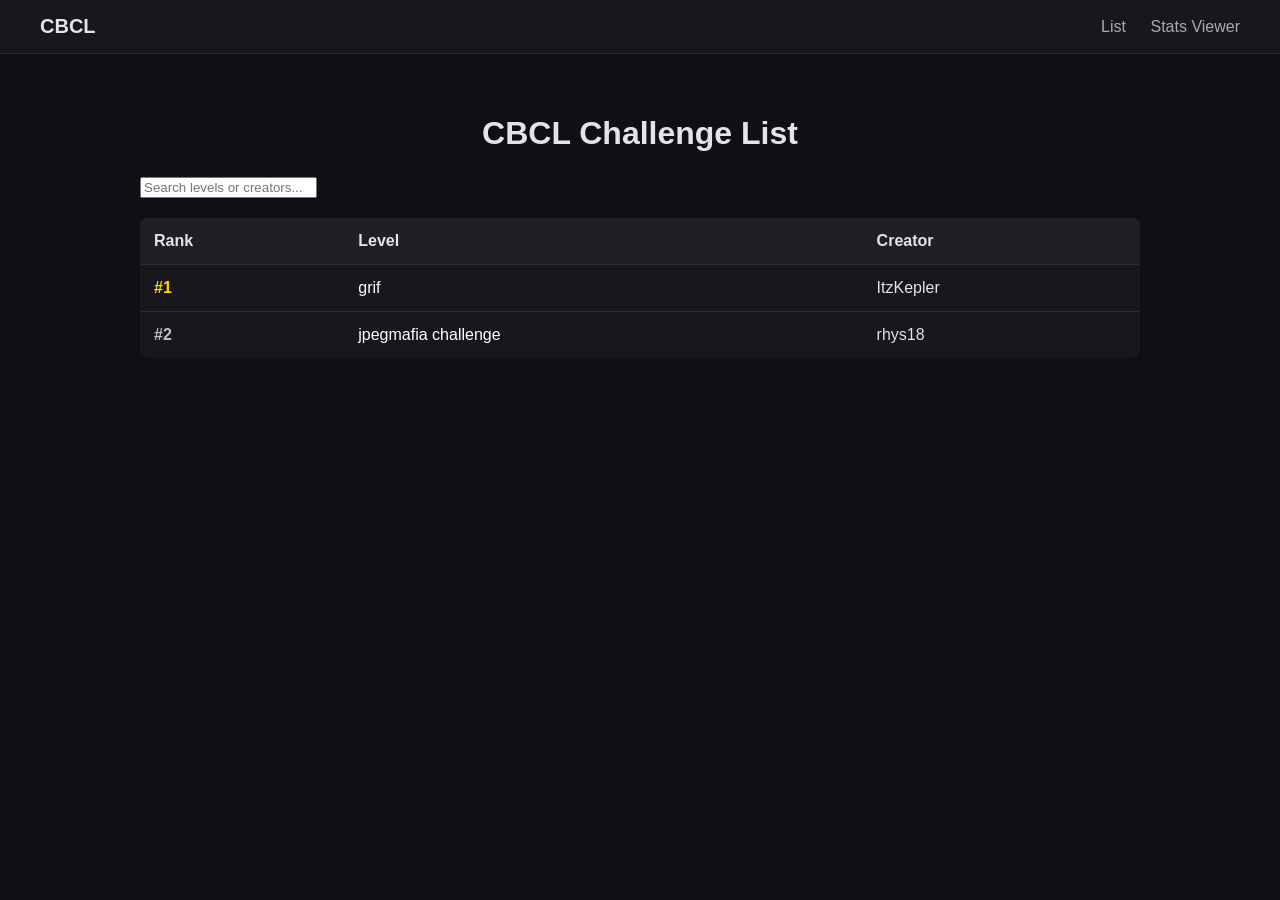
==== index.html @ 97a8349b "first update" ====
<!DOCTYPE html>
<html>
<head>
<meta charset="UTF-8">
<title>CBCL - Challenge List</title>
<link rel="stylesheet" href="style.css">
</head>
<body>

<nav class="navbar">
  <div class="logo">CBCL</div>
  <div class="nav-links">
    <a href="index.html">List</a>
    <a href="players.html">Stats Viewer</a>
  </div>
</nav>

<div class="container">
  <h1 style="text-align: center;">CBCL Challenge List</h1>
  <input type="text" id="search" placeholder="Search levels or creators..." />

  <table class="list-table">
    <thead>
      <tr>
        <th>Rank</th>
        <th>Level</th>
        <th>Creator</th>
      </tr>
    </thead>
    <tbody id="list"></tbody>
  </table>
</div>

<script src="script.js"></script>
<script>
document.addEventListener("DOMContentLoaded", () => {
  if (document.getElementById("list")) {
    loadList();
    enableSearch();
  }
});
</script>

</body>
</html>
---- style.css ----
/* ================== Body & Navbar ================== */
body {
  background: #0f0f14;
  color: #e4e4e7;
  font-family: "Segoe UI", Arial, sans-serif;
  margin: 0;
  padding: 0;
}

.navbar {
  display: flex;
  justify-content: space-between;
  align-items: center;
  padding: 15px 40px;
  background: #17171c;
  border-bottom: 1px solid #2a2a32;
}

.navbar .logo {
  font-weight: bold;
  font-size: 20px;
}

.navbar .nav-links a {
  margin-left: 20px;
  color: #aaa;
  text-decoration: none;
  transition: color 0.3s;
}

.navbar .nav-links a:hover {
  color: white;
}

/* ================== Main Container ================== */
.container {
  max-width: 1000px;
  margin: auto;
  padding: 40px 20px;
}

h1 {
  text-align: center;
  margin-bottom: 25px;
}

/* ================== Table ================== */
.list-table {
  width: 100%;
  border-collapse: collapse;
  margin-top: 20px;
  background: #17171c;
  border-radius: 8px;
  overflow: hidden;
  font-size: 16px;
}

.list-table th {
  text-align: left;
  padding: 14px;
  background: #1f1f26;
  font-weight: 600;
}

.list-table td {
  padding: 14px;
  border-top: 1px solid #2a2a32;
}

.list-table tr:hover {
  background: #23232b;
  transition: background 0.2s;
}

/* ================== Level Links ================== */
.list-table a.levelName {
  color: #fff;            /* white text */
  text-decoration: none;  /* no underline */
  transition: color 0.3s;
}

.list-table a.levelName:hover {
  color: gold;            /* gold on hover */
  text-decoration: underline;
}

.list-table a.levelName:visited {
  color: #fff;            /* keep white even after visiting */
  text-decoration: none;  /* no underline */
}

/* ================== Player Names ================== */
.playerName {
  cursor: pointer;
  color: #5aa2ff;
  transition: color 0.3s;
}

.playerName:hover {
  color: #81c0ff;
  text-decoration: underline;
}

/* ================== Top Rank Highlights ================== */
.top1 {
  color: gold;
  font-weight: bold;
}
.top2 {
  color: silver;
  font-weight: bold;
}
.top10 {
  background-color: #2a2a32;
}
.top50 {
  background-color: #1f1f26;
}

.rank.top1 { color: gold; }
.rank.top2 { color: silver; }
.rank.top3 { color: #cd7f32;}
/* ================== Level Card ================== */
.level-card {
  background: #17171c;
  padding: 25px;
  border-radius: 8px;
  margin-bottom: 30px;
  box-shadow: 0 0 10px rgba(0,0,0,0.4);
  transition: transform 0.3s, box-shadow 0.3s;
}

.level-card:hover {
  transform: translateY(-2px);
  box-shadow: 0 0 15px rgba(0,0,0,0.6);
}

/* ================== Modal (unchanged) ================== */
.modal {
  display: none;
  position: fixed;
  z-index: 10;
  left: 0;
  top: 0;
  width: 100%;
  height: 100%;
  overflow: auto;
  background-color: rgba(0,0,0,0.8);
}

.modal-content {
  background-color: #1f1f26;
  margin: 8% auto;
  padding: 25px 30px;
  border-radius: 10px;
  width: 500px;
  color: #fff;
  text-align: center;
  box-shadow: 0 0 20px rgba(255,215,0,0.5);
}

#closeModal {
  float: right;
  font-size: 24px;
  cursor: pointer;
  margin-top: -10px;
  transition: color 0.3s;
}
#closeModal:hover { color: red; }

.modal-breakdown h3 { margin-top: 20px; color: gold; }
.modal-breakdown ul {
  list-style: none;
  padding-left: 0;
  max-height: 200px;
  overflow-y: auto;
}
.modal-breakdown li { padding: 5px 0; border-bottom: 1px solid #333; }
.modal-breakdown li a { color: #fff; text-decoration: none; transition: color 0.3s; }
.modal-breakdown li a:hover { color: gold; }
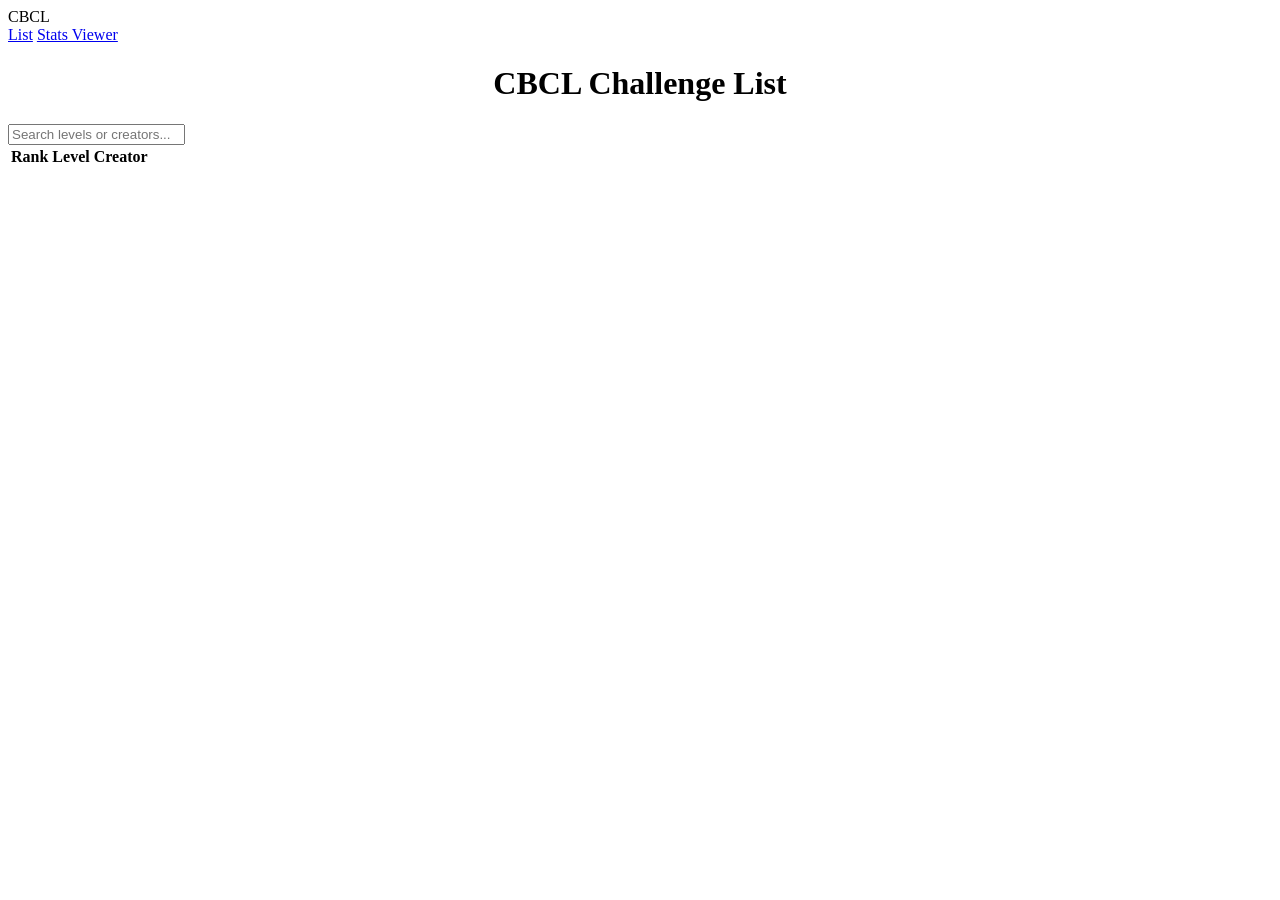
==== commit 4a45b40c: "bugfix 2" ====
--- a/index.html
+++ b/index.html
@@ -2,6 +2,7 @@
 <html>
 <head>
 <meta charset="UTF-8">
+<base href="/cb-challenge-list/">
 <title>CBCL - Challenge List</title>
 <link rel="stylesheet" href="style.css">
 </head>
@@ -36,7 +37,7 @@
 document.addEventListener("DOMContentLoaded", () => {
   if (document.getElementById("list")) {
     loadList();
-    enableSearch();
+    enableSearch(); // make sure enableSearch() exists in script.js
   }
 });
 </script>
--- a/style.css
+++ b/style.css
@@ -1,4 +1,3 @@
-/* ================== Body & Navbar ================== */
 body {
   background: #0f0f14;
   color: #e4e4e7;
@@ -32,7 +31,6 @@
   color: white;
 }
 
-/* ================== Main Container ================== */
 .container {
   max-width: 1000px;
   margin: auto;
@@ -44,7 +42,6 @@
   margin-bottom: 25px;
 }
 
-/* ================== Table ================== */
 .list-table {
   width: 100%;
   border-collapse: collapse;
@@ -72,24 +69,22 @@
   transition: background 0.2s;
 }
 
-/* ================== Level Links ================== */
 .list-table a.levelName {
-  color: #fff;            /* white text */
-  text-decoration: none;  /* no underline */
+  color: #fff;            
+  text-decoration: none;  
   transition: color 0.3s;
 }
 
 .list-table a.levelName:hover {
-  color: gold;            /* gold on hover */
+  color: gold;           
   text-decoration: underline;
 }
 
 .list-table a.levelName:visited {
-  color: #fff;            /* keep white even after visiting */
-  text-decoration: none;  /* no underline */
+  color: #fff;            
+  text-decoration: none;  
 }
 
-/* ================== Player Names ================== */
 .playerName {
   cursor: pointer;
   color: #5aa2ff;
@@ -101,7 +96,6 @@
   text-decoration: underline;
 }
 
-/* ================== Top Rank Highlights ================== */
 .top1 {
   color: gold;
   font-weight: bold;
@@ -120,7 +114,7 @@
 .rank.top1 { color: gold; }
 .rank.top2 { color: silver; }
 .rank.top3 { color: #cd7f32;}
-/* ================== Level Card ================== */
+
 .level-card {
   background: #17171c;
   padding: 25px;
@@ -135,7 +129,7 @@
   box-shadow: 0 0 15px rgba(0,0,0,0.6);
 }
 
-/* ================== Modal (unchanged) ================== */
+
 .modal {
   display: none;
   position: fixed;
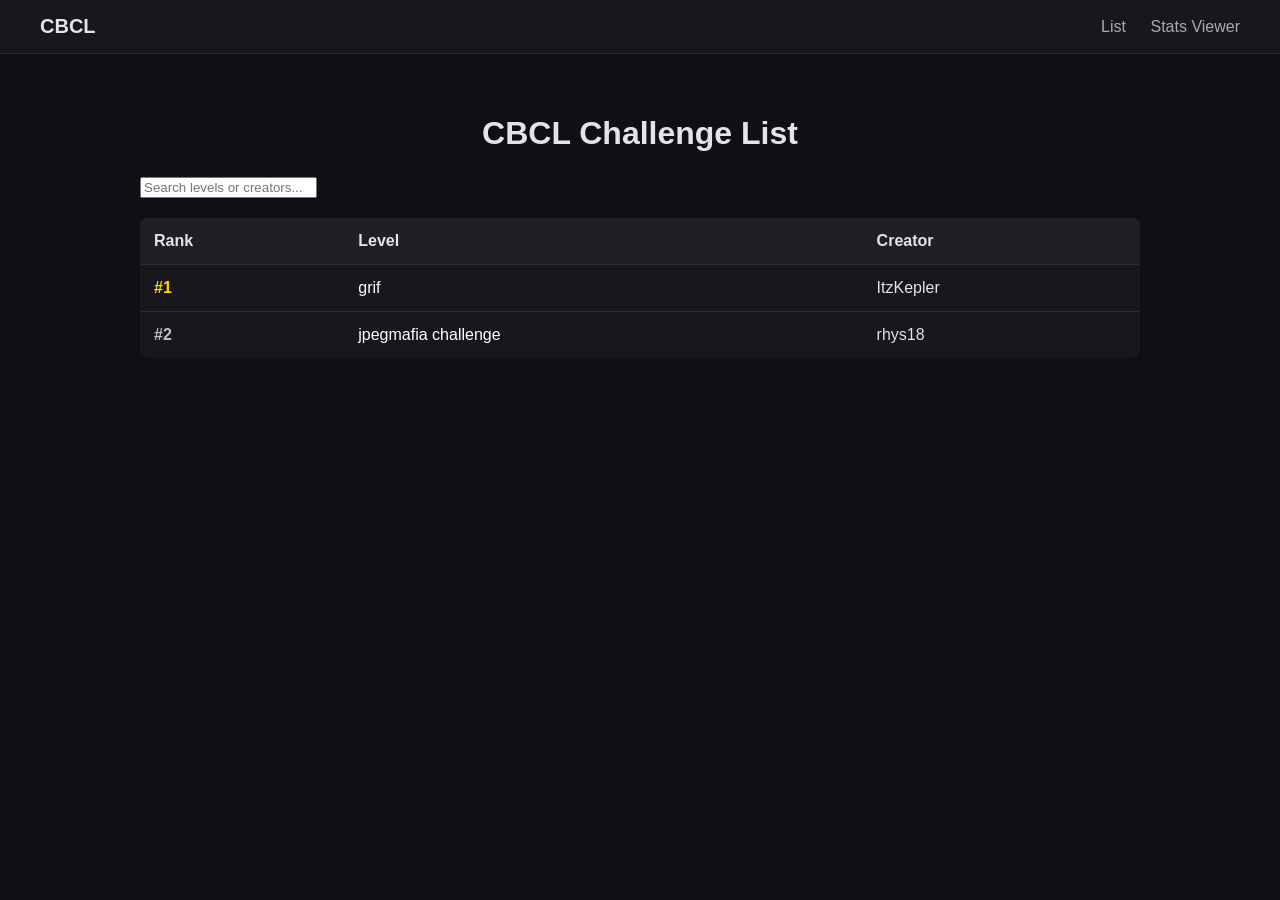
==== commit c9ff45a5: "linking issues fixed" ====
--- a/index.html
+++ b/index.html
@@ -1,46 +1,49 @@
 <!DOCTYPE html>
 <html>
+
 <head>
-<meta charset="UTF-8">
-<base href="/cb-challenge-list/">
-<title>CBCL - Challenge List</title>
-<link rel="stylesheet" href="style.css">
+  <meta charset="UTF-8">
+  <base href="list/">
+  <title>CBCL - Challenge List</title>
+  <link rel="stylesheet" href="style.css">
 </head>
+
 <body>
 
-<nav class="navbar">
-  <div class="logo">CBCL</div>
-  <div class="nav-links">
-    <a href="index.html">List</a>
-    <a href="players.html">Stats Viewer</a>
+  <nav class="navbar">
+    <div class="logo">CBCL</div>
+    <div class="nav-links">
+      <a href="index.html">List</a>
+      <a href="list/players.html">Stats Viewer</a>
+    </div>
+  </nav>
+
+  <div class="container">
+    <h1 style="text-align: center;">CBCL Challenge List</h1>
+    <input type="text" id="search" placeholder="Search levels or creators..." />
+
+    <table class="list-table">
+      <thead>
+        <tr>
+          <th>Rank</th>
+          <th>Level</th>
+          <th>Creator</th>
+        </tr>
+      </thead>
+      <tbody id="list"></tbody>
+    </table>
   </div>
-</nav>
 
-<div class="container">
-  <h1 style="text-align: center;">CBCL Challenge List</h1>
-  <input type="text" id="search" placeholder="Search levels or creators..." />
-
-  <table class="list-table">
-    <thead>
-      <tr>
-        <th>Rank</th>
-        <th>Level</th>
-        <th>Creator</th>
-      </tr>
-    </thead>
-    <tbody id="list"></tbody>
-  </table>
-</div>
-
-<script src="script.js"></script>
-<script>
-document.addEventListener("DOMContentLoaded", () => {
-  if (document.getElementById("list")) {
-    loadList();
-    enableSearch(); // make sure enableSearch() exists in script.js
-  }
-});
-</script>
+  <script src="script.js"></script>
+  <script>
+    document.addEventListener("DOMContentLoaded", () => {
+      if (document.getElementById("list")) {
+        loadList();
+        enableSearch();
+      }
+    });
+  </script>
 
 </body>
+
 </html>
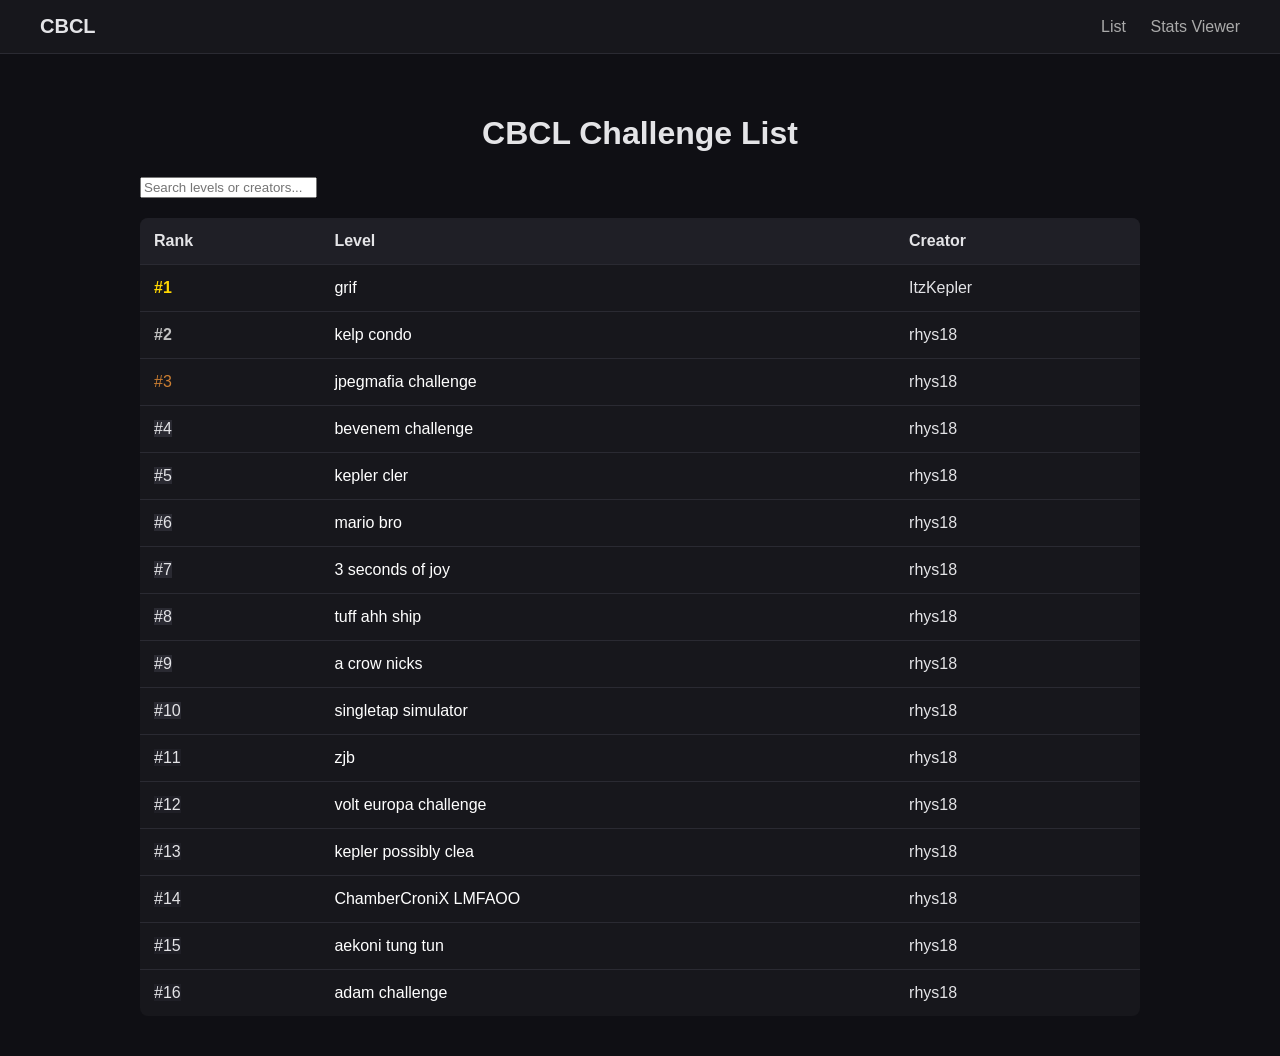
==== commit 54824210: "linking issue fixed" ====
--- a/index.html
+++ b/index.html
@@ -13,8 +13,8 @@
   <nav class="navbar">
     <div class="logo">CBCL</div>
     <div class="nav-links">
-      <a href="index.html">List</a>
-      <a href="list/players.html">Stats Viewer</a>
+      <a>List</a>
+      <a href="players.html">Stats Viewer</a>
     </div>
   </nav>
 
